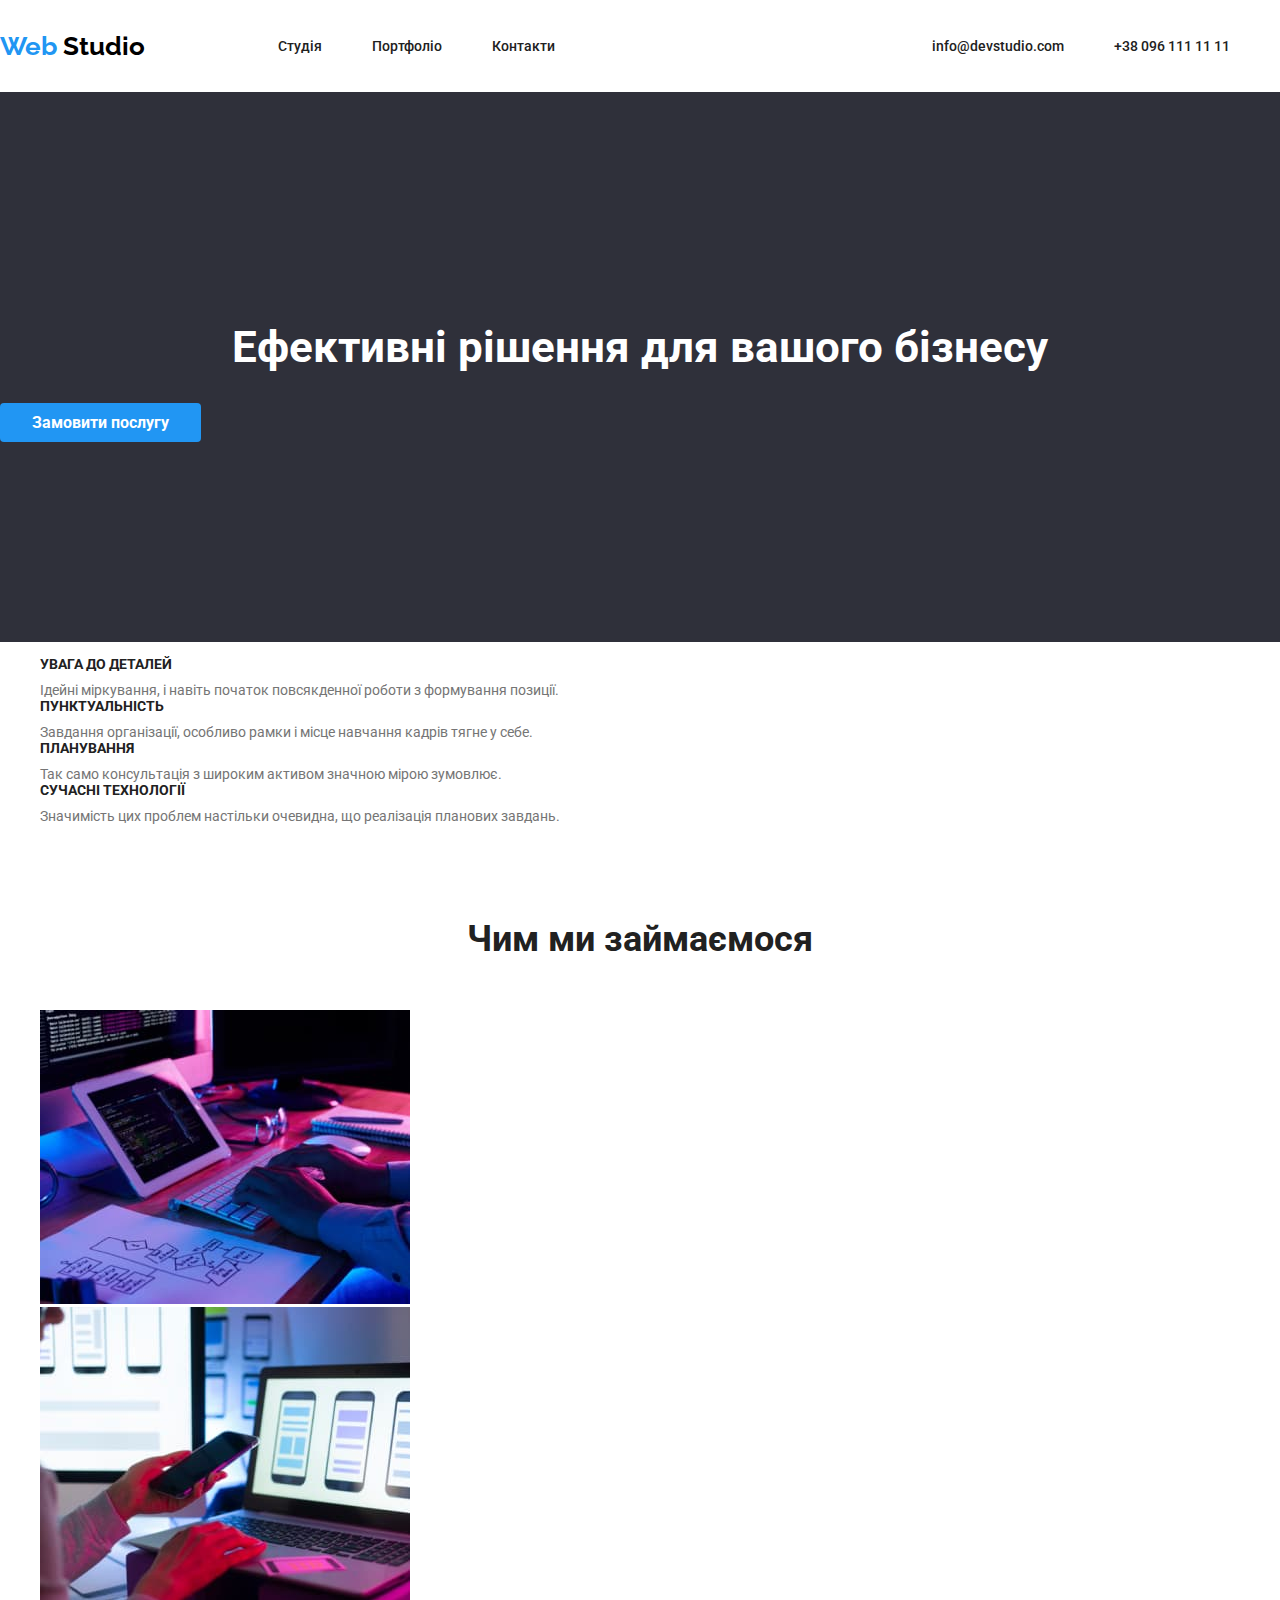
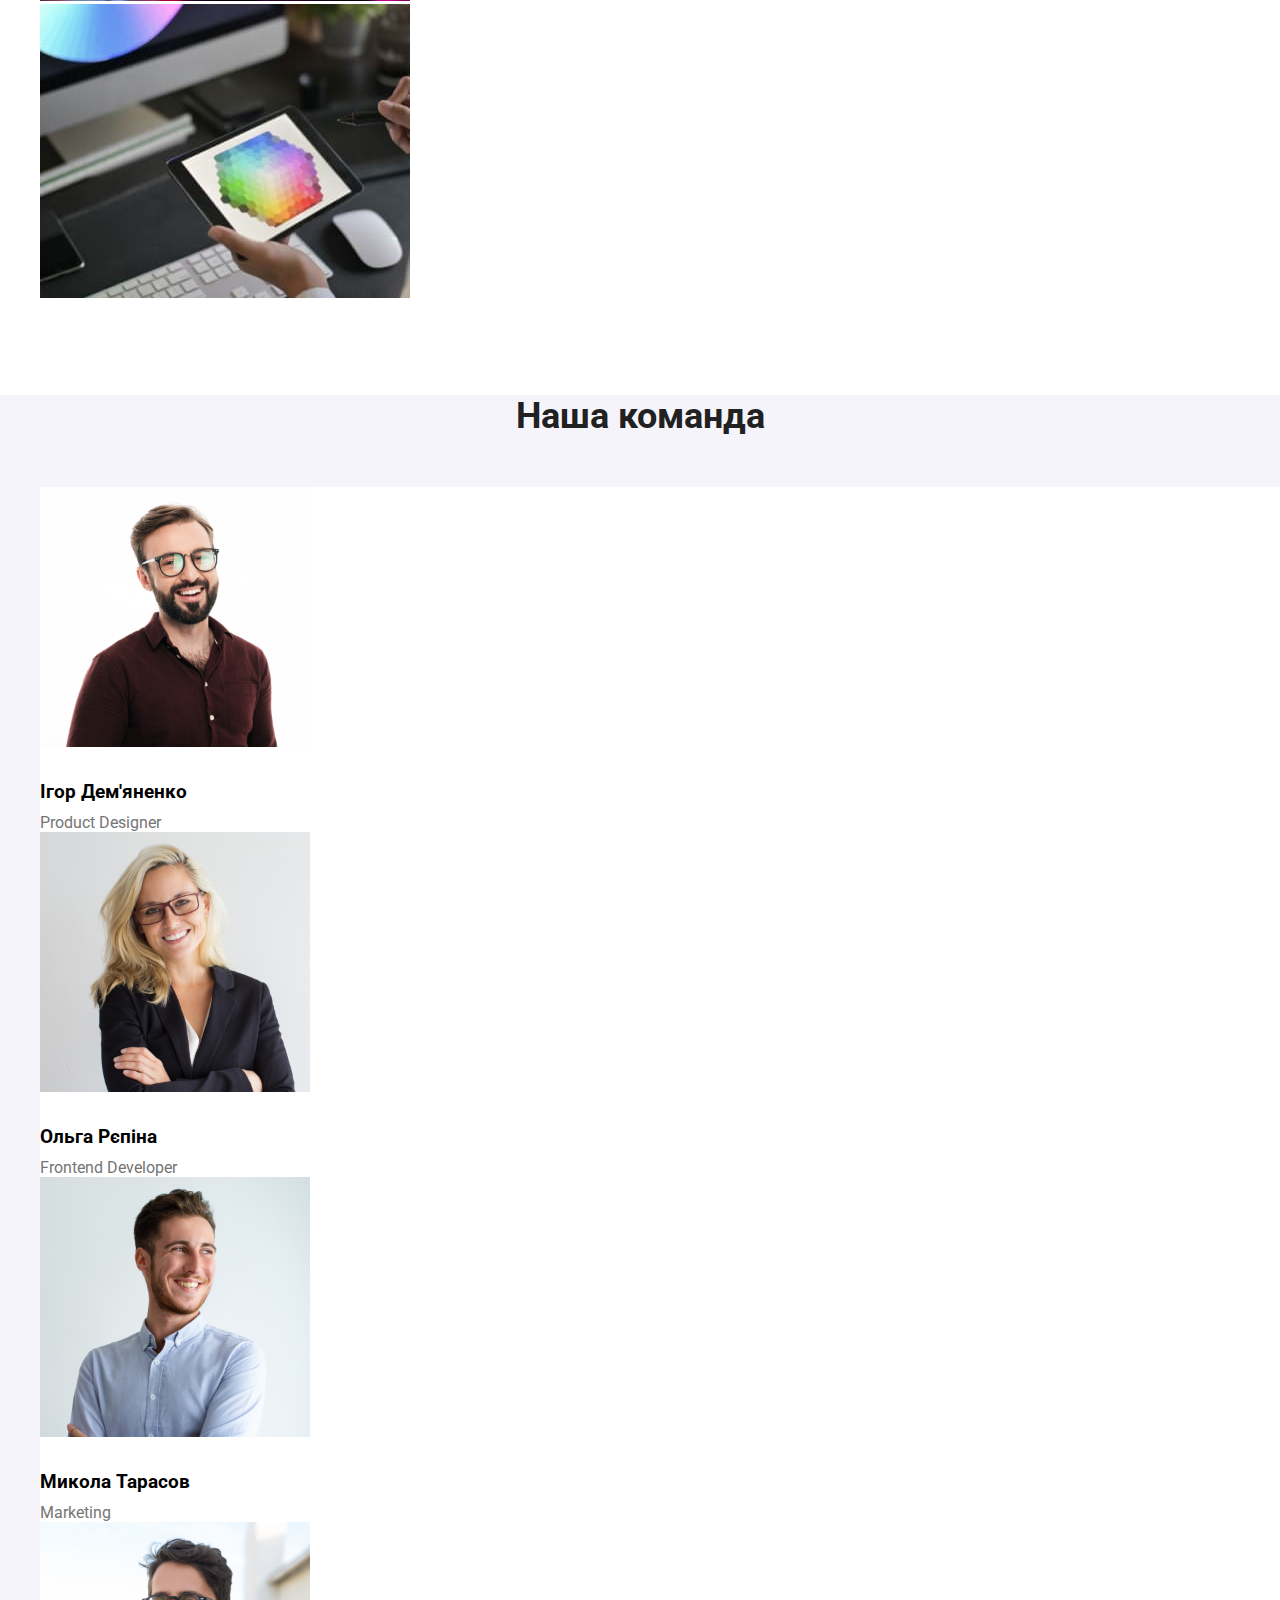
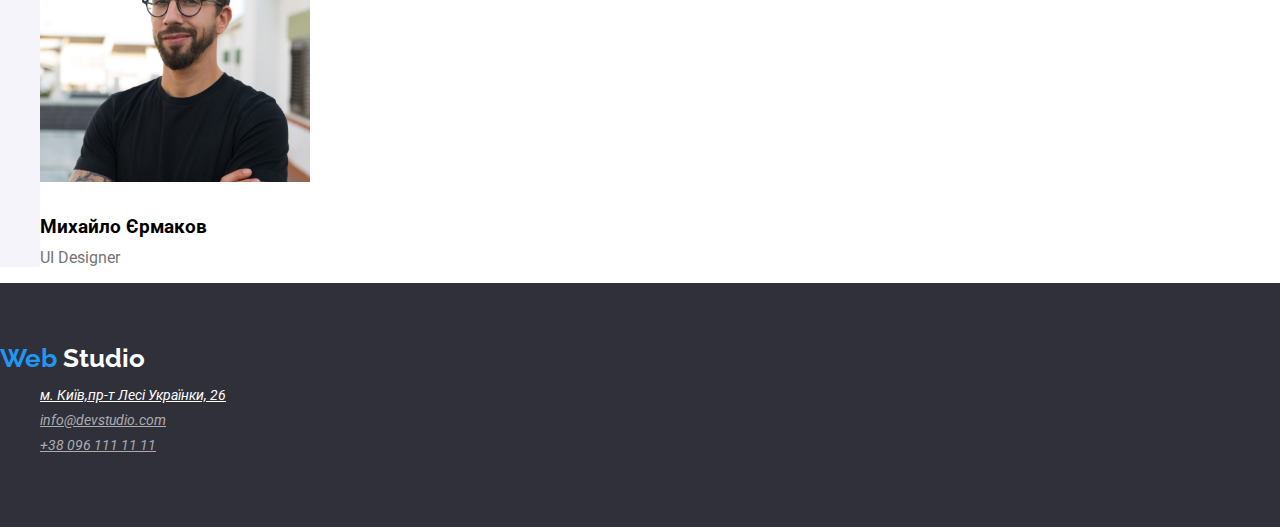
==== index.html @ c98c8016 "Initial commit" ====
<!DOCTYPE html>
<html lang="uk">
  <head>
    <meta charset="UTF-8" />
    <meta http-equiv="X-UA-Compatible" content="IE=edge" />
    <meta name="viewport" content="width=, initial-scale=1.0" />
    <title>Document</title>
    <link rel="preconnect" href="https://fonts.googleapis.com" />
    <link rel="preconnect" href="https://fonts.gstatic.com" crossorigin />
    <link
      href="https://fonts.googleapis.com/css2?family=Raleway:wght@700&family=Roboto:wght@400;500;700;900&display=swap"
      rel="stylesheet"
    />
    <link rel="stylesheet" href="css/styles.css" />
  </head>
  <body class="page">
    <!-- Header -->
    <header class="header">
      <nav class="nav">
        <div class="nav-left">
          <a href="index.html" class="logo">
            <span class="logo-1">Web</span>
            <span class="logo-2">Studio</span>
          </a>
          <ul class="links">
            <li><a href="index.html" class="link">Cтудія</a></li>
            <li><a href="portfolio.html" class="link">Портфоліо</a></li>
            <li><a href="#" class="link">Контакти</a></li>
          </ul>
        </div>
        <div class="nav-right">
          <ul class="links">
            <li>
              <a href="mailto:info@devstudio.com" class="link"
                >info@devstudio.com</a
              >
            </li>
            <li>
              <a href="tel:+380961111111" class="link">+38 096 111 11 11</a>
            </li>
          </ul>
        </div>
      </nav>
    </header>
    <!-- Content -->
    <main>
      <section class="business-block">
        <h1 class="hero-title">Ефективні рішення для вашого бізнесу</h1>
        <button class="button">Замовити послугу</button>
      </section>
      <section>
        <h2 hidden="Переваги роботи з нами"></h2>
        <ul class="list">
          <li>
            <h3 class="list-title">УВАГА ДО ДЕТАЛЕЙ</h3>
            <p class="text">
              Ідейні міркування, і навіть початок повсякденної роботи з
              формування позиції.
            </p>
          </li>
          <li>
            <h3 class="list-title">ПУНКТУАЛЬНІСТЬ</h3>
            <p class="text">
              Завдання організації, особливо рамки і місце навчання кадрів тягне
              у себе.
            </p>
          </li>
          <li>
            <h3 class="list-title">ПЛАНУВАННЯ</h3>
            <p class="text">
              Так само консультація з широким активом значною мірою зумовлює.
            </p>
          </li>
          <li>
            <h3 class="list-title">СУЧАСНІ ТЕХНОЛОГІЇ</h3>
            <p class="text">
              Значимість цих проблем настільки очевидна, що реалізація планових
              завдань.
            </p>
          </li>
        </ul>
      </section>
      <section class="service-block">
        <h2 class="title">Чим ми займаємося</h2>

        <ul class="list">
          <li>
            <img
              src="images/img-3.jpg"
              alt="розробник працює над кодом"
              width="370"
            />
          </li>
          <li>
            <img
              src="images/img-1.jpg"
              alt="людина розробляє додатки для телефонів"
              width="370"
            />
          </li>
          <li>
            <img
              src="images/img-2.jpg"
              alt="дизайнер підбирає гамму кольорів"
              width="370"
            />
          </li>
        </ul>
      </section>
      <section class="team-block">
        <h2 class="title">Наша команда</h2>
        <ul class="list">
          <li class="stuff-card">
            <img
              src="./images/img1.jpg"
              alt="хлопець в окулярах посміхається"
              width="270"
              height="260"
            />
            <h3 class="stuff-title">Ігор Дем'яненко</h3>
            <p class="text">Product Designer</p>
          </li>
          <li class="stuff-card">
            <img
              src="./images/img2.jpg"
              alt="дівчина зі світлим волоссям"
              width="270"
              height="260"
            />
            <h3 class="stuff-title">Ольга Рєпіна</h3>
            <p class="text">Frontend Developer</p>
          </li>
          <li class="stuff-card">
            <img
              src="./images/img3.jpg"
              alt="хлопець в сорочці"
              width="270"
              height="260"
            />
            <h3 class="stuff-title">Микола Тарасов</h3>
            <p class="text">Marketing</p>
          </li>
          <li class="stuff-card">
            <img
              src="./images/img4.jpg"
              alt="чоловік в чорному одязі"
              width="270"
              height="260"
            />
            <h3 class="stuff-title">Михайло Єрмаков</h3>
            <p class="text">UI Designer</p>
          </li>
        </ul>
      </section>
    </main>
    <!-- Footer -->
    <footer class="footer">
      <a href="index.html" class="logo">
        <span class="logo-1">Web</span>
        <span class="logo-3">Studio</span>
      </a>
      <address>
        <ul>
          <li class="footer-link">
            <a href="https://goo.gl/maps/7U3RjN2kpvTRgzjR8" class="navigation"
              >м. Київ,пр-т Лесі Українки, 26</a
            >
          </li>
          <li class="footer-link">
            <a href="mailto:info@devstudio.com" class="address"
              >info@devstudio.com</a
            >
          </li>
          <li class="footer-link">
            <a href="tel:+380961111111" class="address">+38 096 111 11 11</a>
          </li>
        </ul>
      </address>
    </footer>
  </body>
</html>
---- css/styles.css ----
:root {
  --active-color: #2196f3;
  --main-text-color: #000;
  --text-color: #212121;
  --main-back-color: #ffffff;
  --section-color: #2f303a;
  --address-color: #ffffff99;
  --team-back-color: #f5f4fa;
  --sub-text-color: #757575;
}
.page {
  font-family: Roboto, sans-serif;
  font-size: 14px;
  background-color: var(--main-back-color);
  margin: 0;
  color: var(--main-text-color);
}
.hero-title {
  font-size: 44px;
  color: var(--main-back-color);
  font-weight: 696;
  text-align: center;
}
.button {
  color: var(--main-back-color);
  background-color: var(--active-color);
  padding: 10px 32px;
  font-family: Roboto, sans-serif;
  font-size: 16px;
  font-weight: 700;
  border: none;
  border-radius: 4px;
  cursor: pointer;
}
.filter-button {
  color: var(--main-text-color);
  background-color: var(--team-back-color);
  padding: 10px 32px;
  font-family: Roboto, sans-serif;
  font-size: 16px;
  font-weight: 700;
  border: none;
  border-radius: 4px;
  cursor: pointer;
}
.filter-button:hover {
  background-color: var(--active-color);
  color: var(--main-back-color);
}
.list {
  list-style: none;
}
.text {
  margin: 10px 0 0 0;
  color: var(--sub-text-color);
  font-weight: 400;
}
.list-title {
  font-size: 14px;
  margin: 0;
  color: var(--text-color);
}
.title {
  margin: 94px 0px 50px 0px;
  font-size: 36px;
  text-align: center;
  color: var(--text-color);
}
.business-block {
  background-color: var(--section-color);
  padding: 200px 0;
}

/* --- */
.header {
  padding: 24px 0;
  background-color: var(--main-back-color);
}
.nav {
  display: flex;
  justify-content: space-between;
  align-items: center;
  color: var(--text-color);
}
.nav-left {
  display: flex;
  align-items: center;
  color: var(--text-color);
}

.logo {
  font-family: "Raleway", sans-serif;
  font-size: 26px;
  font-weight: 700;
  text-decoration: none;
  margin-right: 93px;
}
.logo-1 {
  color: var(--active-color);
}
.logo-2 {
  color: var(--main-text-color);
}
.logo-3 {
  color: var(--main-back-color);
}
/* --- */
.links {
  list-style: none;
  display: flex;
  color: var(--text-color);
}
.link {
  color: var(--text-color);
  text-decoration: none;
  font-weight: 500;
  margin-right: 50px;
}
.link:hover {
  color: var(--active-color);
}
.team-block {
  background-color: var(--team-back-color);
  font-size: 16px;
}
.service-block {
  margin-bottom: 94px;
}
.stuff-card {
  background-color: var(--main-back-color);
}
.stuff-title {
  margin: 30px 0 0 0;
}
.footer {
  background-color: var(--section-color);
  padding: 60px 0;
}
.footer-link {
  margin: 9px 0 0 0;
  list-style: none;
}
.address {
  font-size: 14px;
  color: var(--address-color);
  font-size: normal;
}
.navigation {
  color: var(--main-back-color);
}
.good-title {
  margin: 20px 0 0 0;
  font-size: 18px;
}
.buttons {
  margin-top: 94px;
}
.goods {
  margin: 34px 0 94px 0;
}
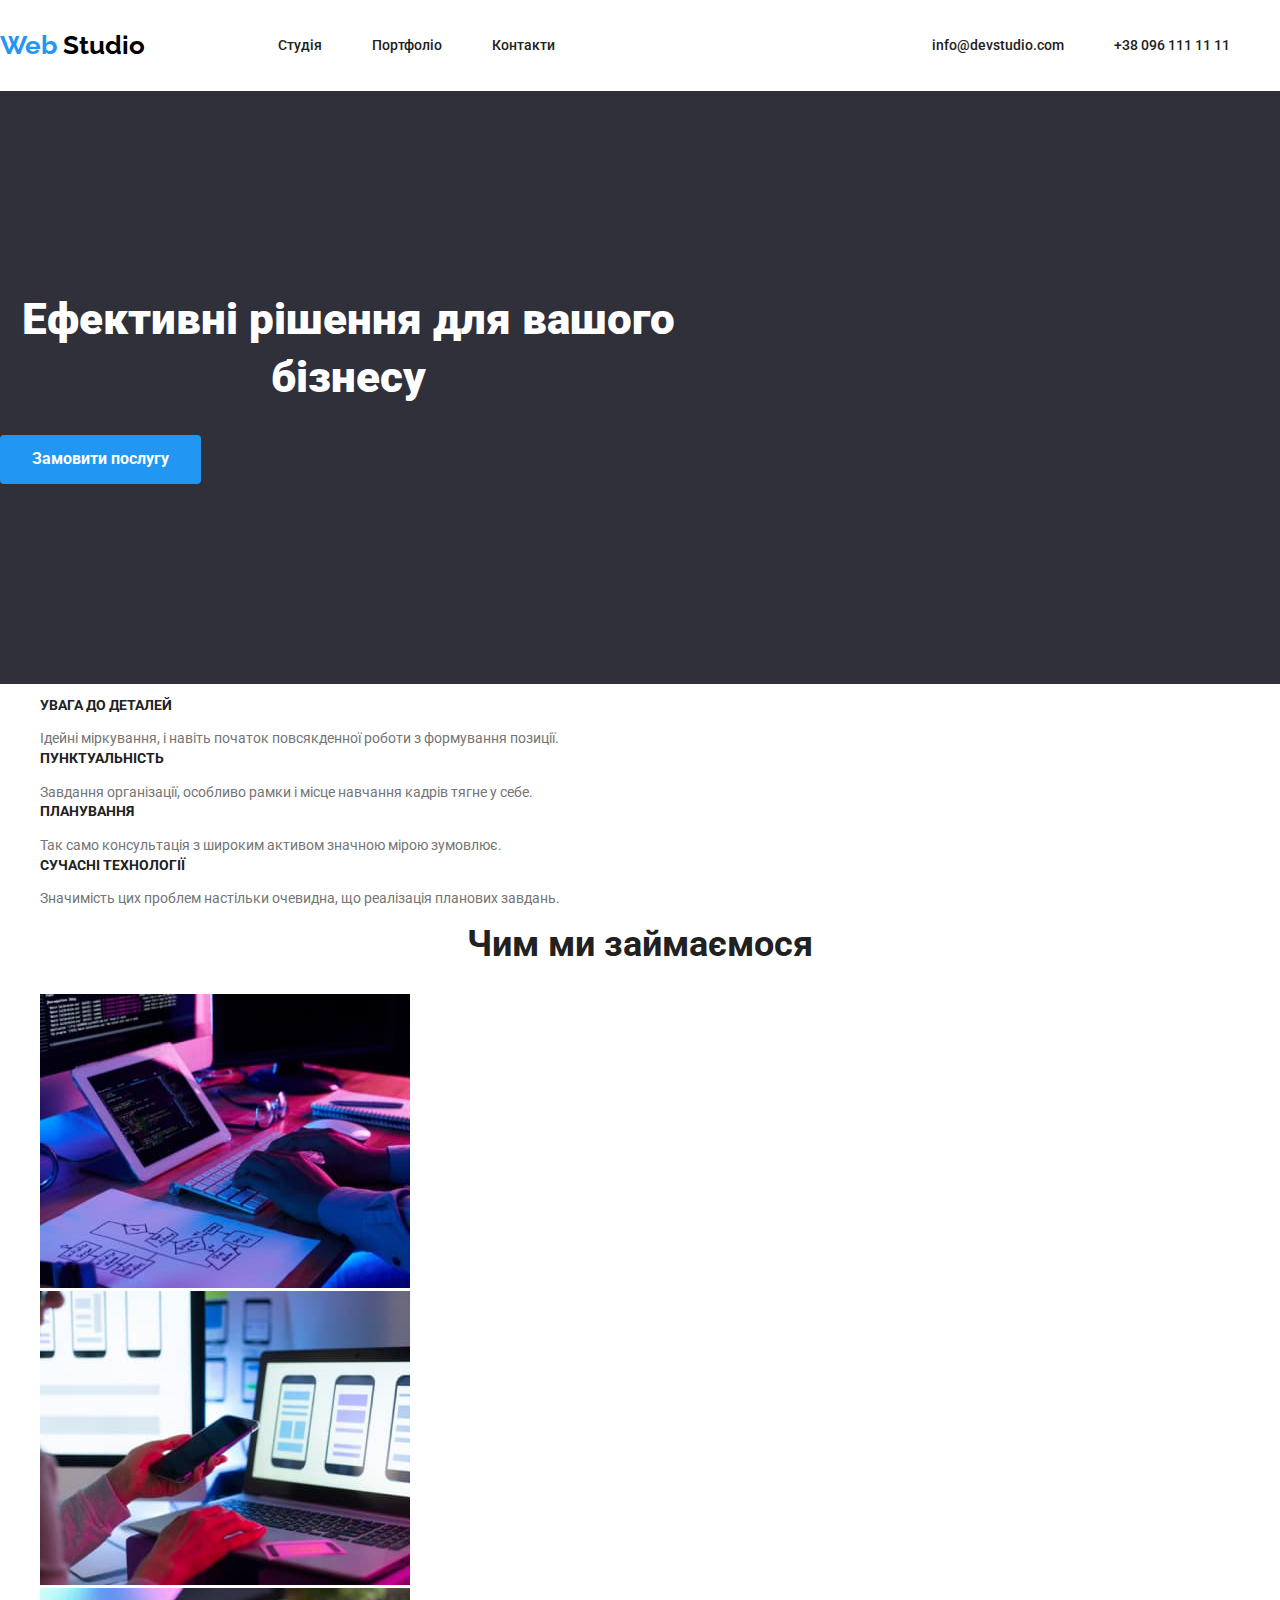
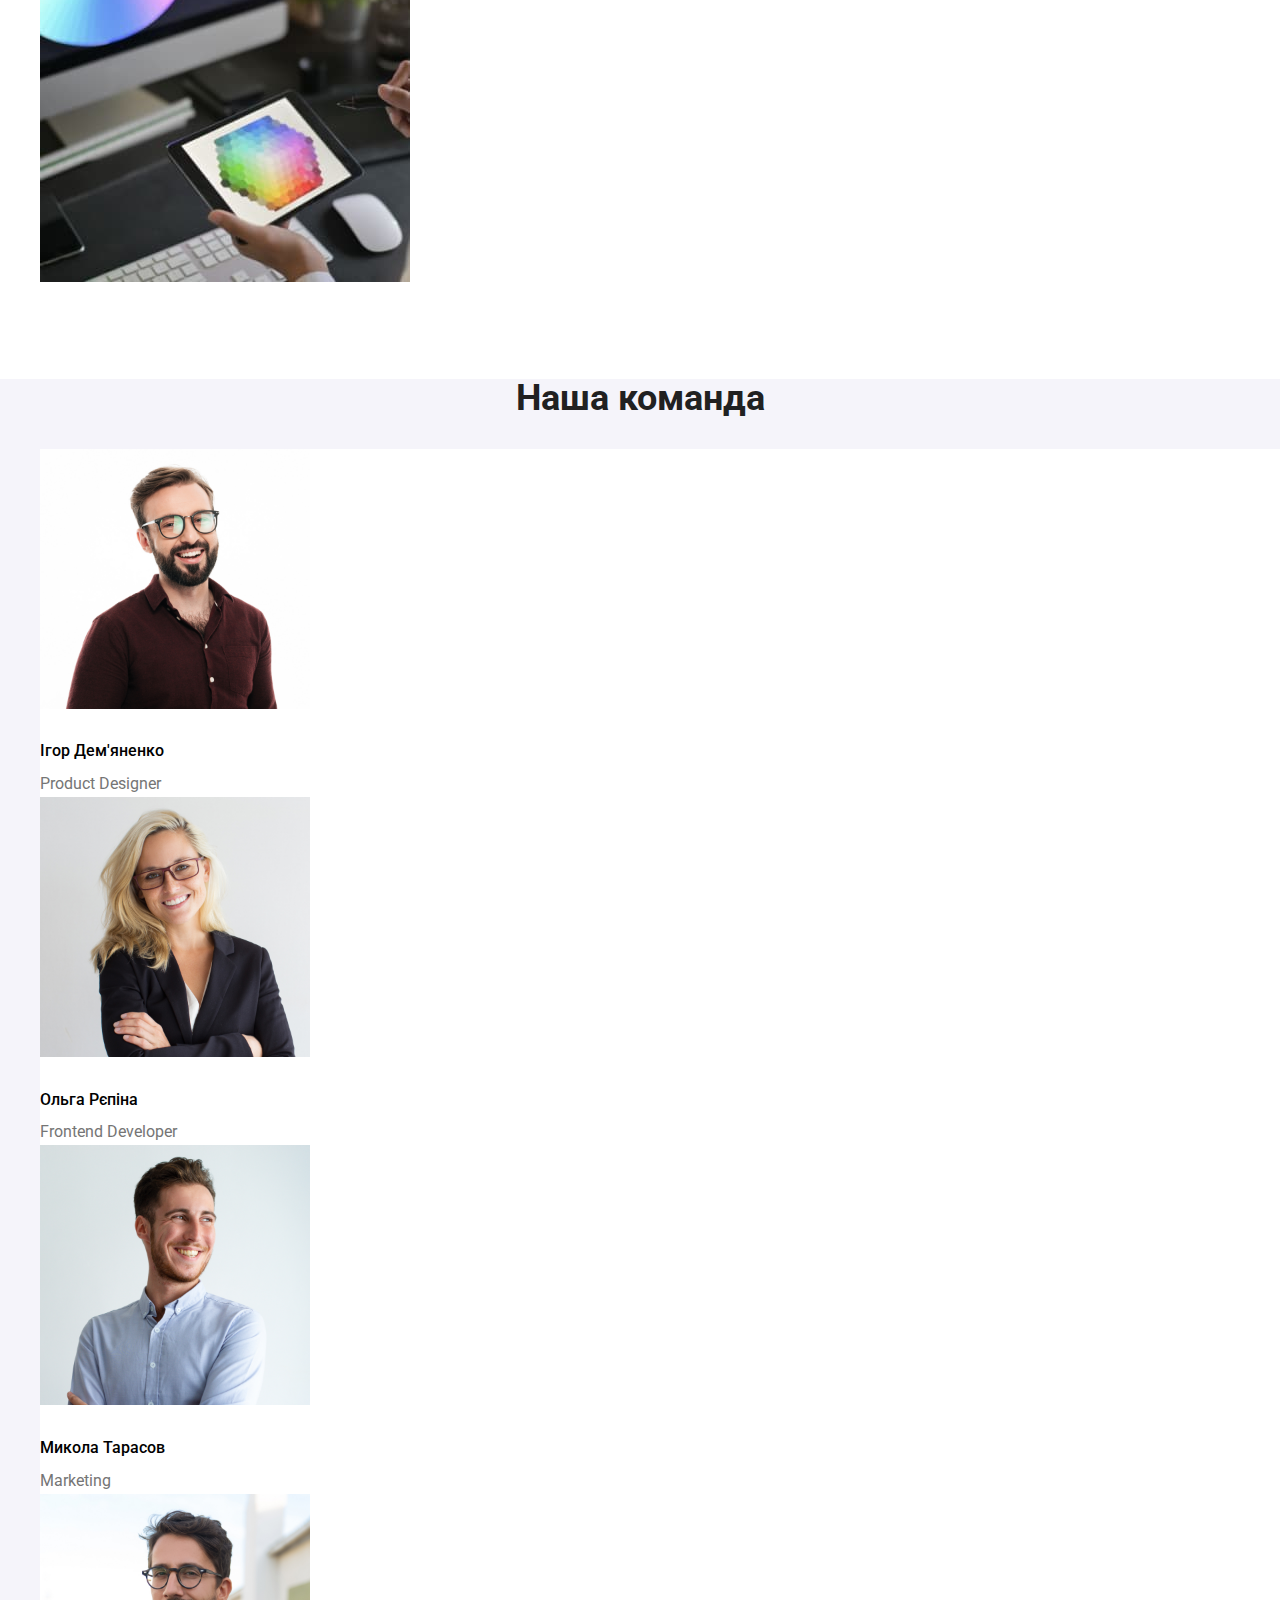
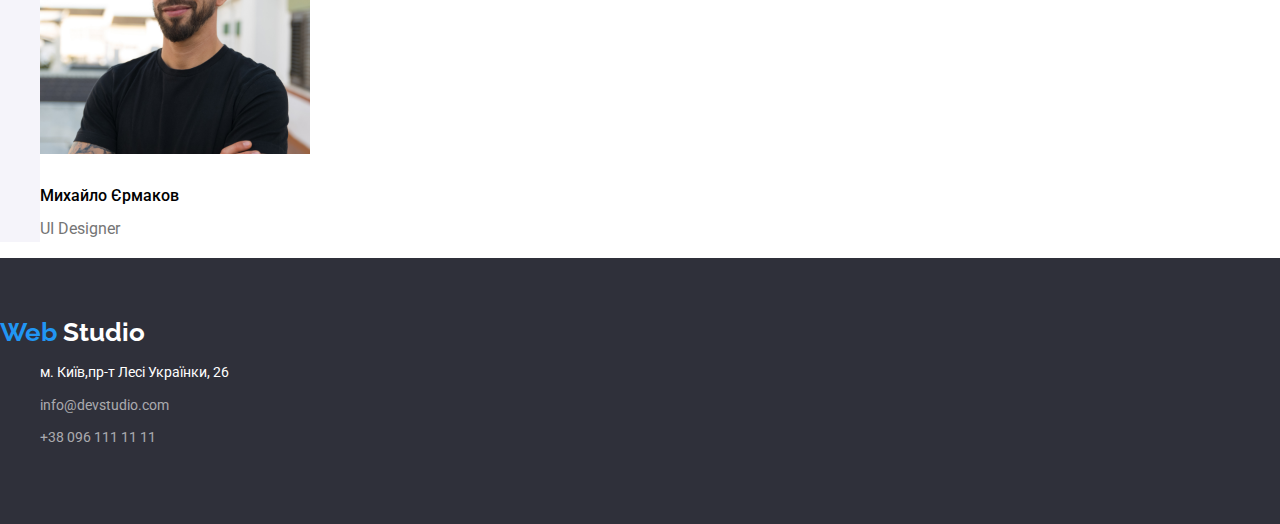
==== commit ea936364: "changes of 2th hw" ====
--- a/index.html
+++ b/index.html
@@ -7,6 +7,7 @@
     <title>Document</title>
     <link rel="preconnect" href="https://fonts.googleapis.com" />
     <link rel="preconnect" href="https://fonts.gstatic.com" crossorigin />
+
     <link
       href="https://fonts.googleapis.com/css2?family=Raleway:wght@700&family=Roboto:wght@400;500;700;900&display=swap"
       rel="stylesheet"
@@ -49,7 +50,7 @@
         <button class="button">Замовити послугу</button>
       </section>
       <section>
-        <h2 hidden="Переваги роботи з нами"></h2>
+        <h2 hidden>Переваги роботи з нами"></h2>
         <ul class="list">
           <li>
             <h3 class="list-title">УВАГА ДО ДЕТАЛЕЙ</h3>
@@ -159,7 +160,7 @@
         <span class="logo-1">Web</span>
         <span class="logo-3">Studio</span>
       </a>
-      <address>
+      <address class="address-view">
         <ul>
           <li class="footer-link">
             <a href="https://goo.gl/maps/7U3RjN2kpvTRgzjR8" class="navigation"
--- a/css/styles.css
+++ b/css/styles.css
@@ -7,6 +7,15 @@
   --address-color: #ffffff99;
   --team-back-color: #f5f4fa;
   --sub-text-color: #757575;
+}
+h1,
+h2,
+h3,
+h4,
+h5,
+h6,
+p {
+  margin-top: 0;
 }
 .page {
   font-family: Roboto, sans-serif;
@@ -18,19 +27,22 @@
 .hero-title {
   font-size: 44px;
   color: var(--main-back-color);
-  font-weight: 696;
+  font-weight: 900;
   text-align: center;
+  max-width: 696px;
+  line-height: 1.3;
 }
 .button {
   color: var(--main-back-color);
   background-color: var(--active-color);
   padding: 10px 32px;
-  font-family: Roboto, sans-serif;
+  font-family: inherit;
   font-size: 16px;
   font-weight: 700;
   border: none;
   border-radius: 4px;
   cursor: pointer;
+  line-height: 1.8;
 }
 .filter-button {
   color: var(--main-text-color);
@@ -42,6 +54,7 @@
   border: none;
   border-radius: 4px;
   cursor: pointer;
+  line-height: 1.6;
 }
 .filter-button:hover {
   background-color: var(--active-color);
@@ -53,18 +66,18 @@
 .text {
   margin: 10px 0 0 0;
   color: var(--sub-text-color);
-  font-weight: 400;
+  line-height: 1.7;
 }
 .list-title {
   font-size: 14px;
-  margin: 0;
   color: var(--text-color);
+  line-height: 1.1;
 }
 .title {
-  margin: 94px 0px 50px 0px;
   font-size: 36px;
   text-align: center;
   color: var(--text-color);
+  line-height: 1.1;
 }
 .business-block {
   background-color: var(--section-color);
@@ -94,6 +107,7 @@
   font-weight: 700;
   text-decoration: none;
   margin-right: 93px;
+  line-height: 1.1;
 }
 .logo-1 {
   color: var(--active-color);
@@ -109,12 +123,14 @@
   list-style: none;
   display: flex;
   color: var(--text-color);
+  line-height: 1.1;
 }
 .link {
   color: var(--text-color);
   text-decoration: none;
   font-weight: 500;
   margin-right: 50px;
+  line-height: 1.1;
 }
 .link:hover {
   color: var(--active-color);
@@ -122,6 +138,7 @@
 .team-block {
   background-color: var(--team-back-color);
   font-size: 16px;
+  line-height: 1.1;
 }
 .service-block {
   margin-bottom: 94px;
@@ -131,6 +148,9 @@
 }
 .stuff-title {
   margin: 30px 0 0 0;
+  font-size: 16px;
+  font-weight: 500;
+  line-height: 1.1;
 }
 .footer {
   background-color: var(--section-color);
@@ -139,11 +159,14 @@
 .footer-link {
   margin: 9px 0 0 0;
   list-style: none;
+  line-height: 1.7;
 }
 .address {
   font-size: 14px;
   color: var(--address-color);
-  font-size: normal;
+}
+.address-view {
+  font-style: normal;
 }
 .navigation {
   color: var(--main-back-color);
@@ -151,6 +174,7 @@
 .good-title {
   margin: 20px 0 0 0;
   font-size: 18px;
+  line-height: 2;
 }
 .buttons {
   margin-top: 94px;
@@ -158,3 +182,6 @@
 .goods {
   margin: 34px 0 94px 0;
 }
+a {
+  text-decoration: none;
+}
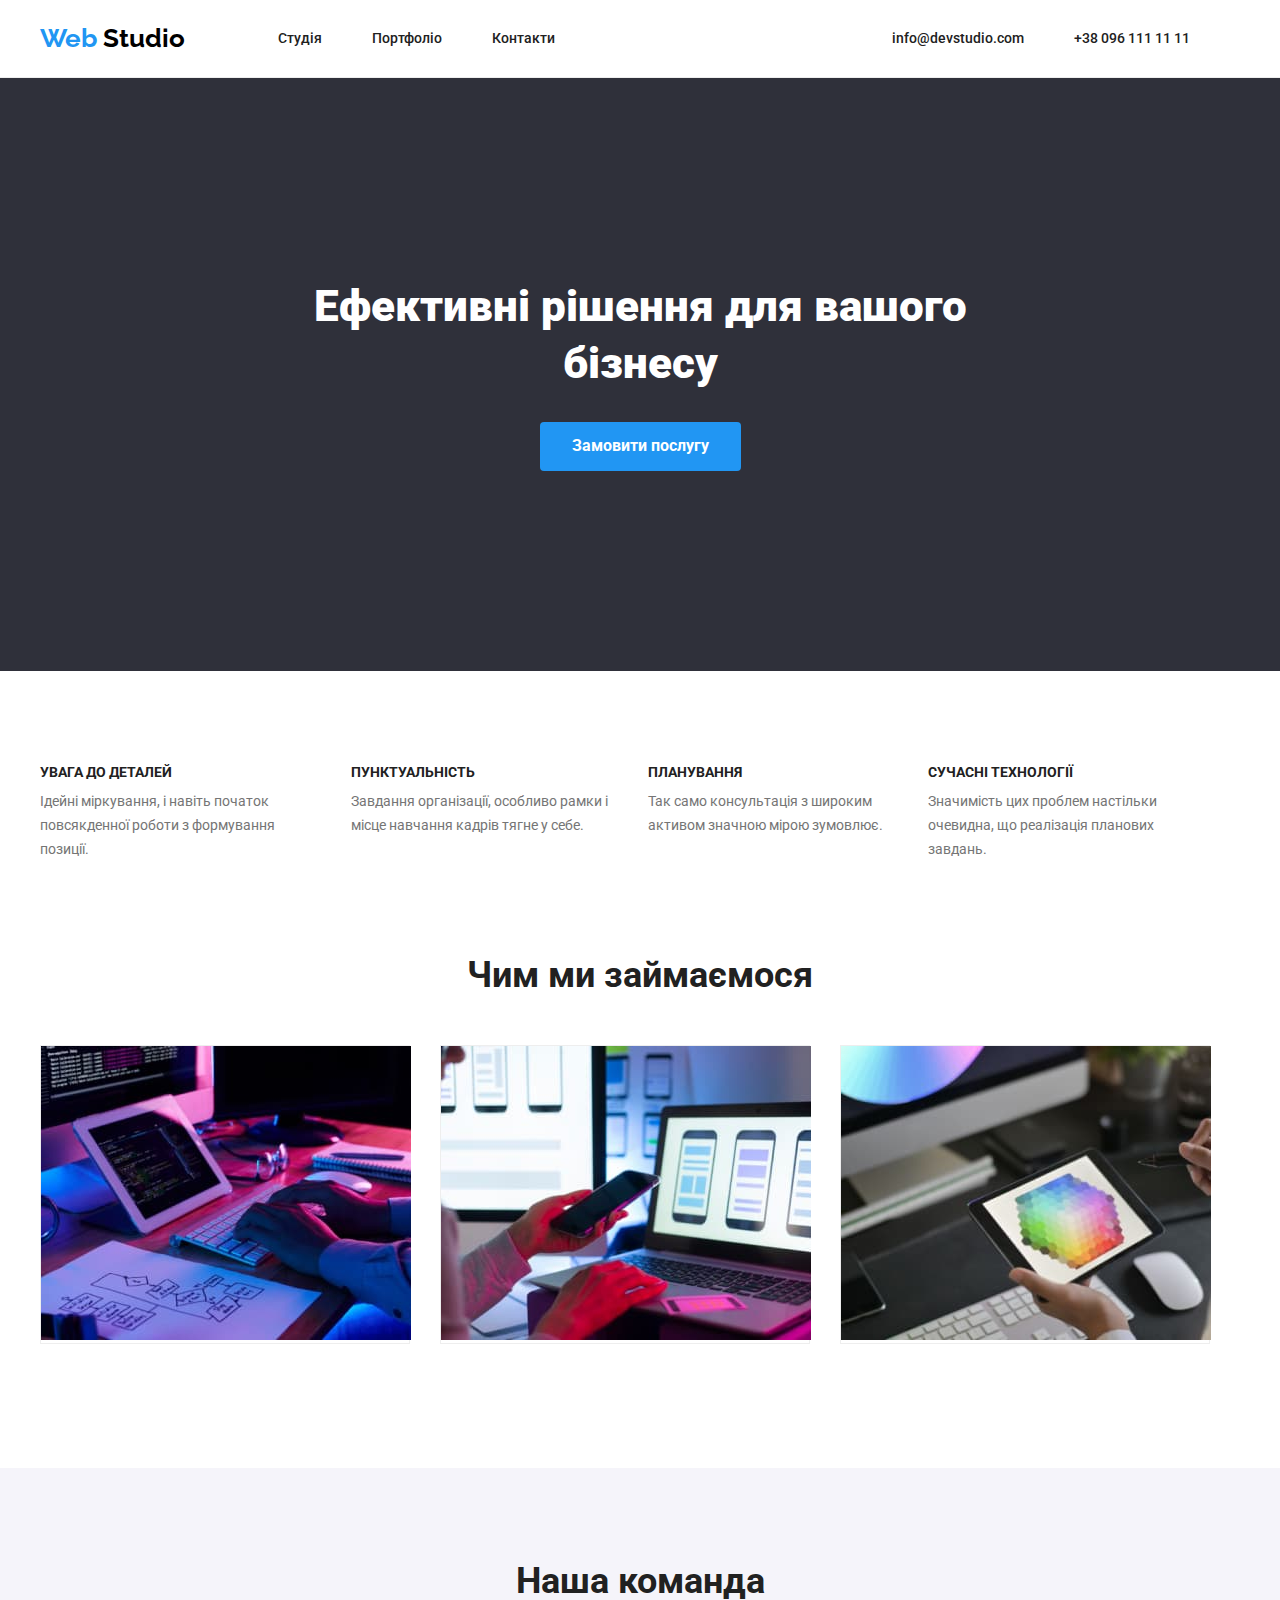
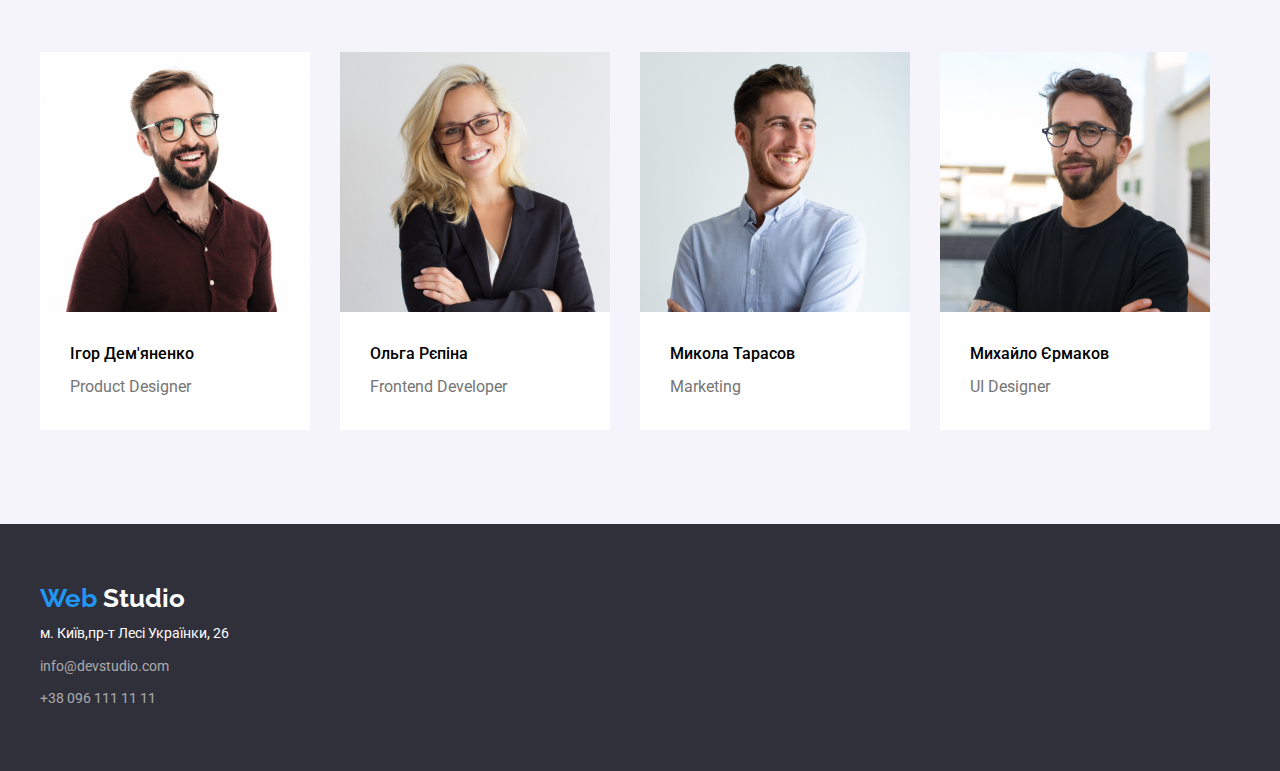
==== commit c1d6d08e: "final homework3" ====
--- a/index.html
+++ b/index.html
@@ -12,171 +12,200 @@
       href="https://fonts.googleapis.com/css2?family=Raleway:wght@700&family=Roboto:wght@400;500;700;900&display=swap"
       rel="stylesheet"
     />
+    <link
+      rel="stylesheet"
+      href="https://cdnjs.cloudflare.com/ajax/libs/modern-normalize/1.1.0/modern-normalize.min.css"
+      integrity="sha512-wpPYUAdjBVSE4KJnH1VR1HeZfpl1ub8YT/NKx4PuQ5NmX2tKuGu6U/JRp5y+Y8XG2tV+wKQpNHVUX03MfMFn9Q=="
+      crossorigin="anonymous"
+      referrerpolicy="no-referrer"
+    />
     <link rel="stylesheet" href="css/styles.css" />
   </head>
   <body class="page">
     <!-- Header -->
     <header class="header">
-      <nav class="nav">
-        <div class="nav-left">
-          <a href="index.html" class="logo">
-            <span class="logo-1">Web</span>
-            <span class="logo-2">Studio</span>
-          </a>
-          <ul class="links">
-            <li><a href="index.html" class="link">Cтудія</a></li>
-            <li><a href="portfolio.html" class="link">Портфоліо</a></li>
-            <li><a href="#" class="link">Контакти</a></li>
-          </ul>
-        </div>
-        <div class="nav-right">
-          <ul class="links">
-            <li>
-              <a href="mailto:info@devstudio.com" class="link"
-                >info@devstudio.com</a
-              >
-            </li>
-            <li>
-              <a href="tel:+380961111111" class="link">+38 096 111 11 11</a>
-            </li>
-          </ul>
-        </div>
-      </nav>
+      <div class="container">
+        <nav class="nav">
+          <div class="nav-left">
+            <a href="index.html" class="logo">
+              <span class="logo-1">Web</span>
+              <span class="logo-2">Studio</span>
+            </a>
+            <ul class="links">
+              <li><a href="index.html" class="link">Cтудія</a></li>
+              <li><a href="portfolio.html" class="link">Портфоліо</a></li>
+              <li><a href="#" class="link">Контакти</a></li>
+            </ul>
+          </div>
+          <div class="nav-right">
+            <ul class="links">
+              <li>
+                <a href="mailto:info@devstudio.com" class="link"
+                  >info@devstudio.com</a
+                >
+              </li>
+              <li>
+                <a href="tel:+380961111111" class="link">+38 096 111 11 11</a>
+              </li>
+            </ul>
+          </div>
+        </nav>
+      </div>
     </header>
     <!-- Content -->
     <main>
-      <section class="business-block">
-        <h1 class="hero-title">Ефективні рішення для вашого бізнесу</h1>
-        <button class="button">Замовити послугу</button>
-      </section>
-      <section>
-        <h2 hidden>Переваги роботи з нами"></h2>
-        <ul class="list">
-          <li>
-            <h3 class="list-title">УВАГА ДО ДЕТАЛЕЙ</h3>
-            <p class="text">
-              Ідейні міркування, і навіть початок повсякденної роботи з
-              формування позиції.
-            </p>
-          </li>
-          <li>
-            <h3 class="list-title">ПУНКТУАЛЬНІСТЬ</h3>
-            <p class="text">
-              Завдання організації, особливо рамки і місце навчання кадрів тягне
-              у себе.
-            </p>
-          </li>
-          <li>
-            <h3 class="list-title">ПЛАНУВАННЯ</h3>
-            <p class="text">
-              Так само консультація з широким активом значною мірою зумовлює.
-            </p>
-          </li>
-          <li>
-            <h3 class="list-title">СУЧАСНІ ТЕХНОЛОГІЇ</h3>
-            <p class="text">
-              Значимість цих проблем настільки очевидна, що реалізація планових
-              завдань.
-            </p>
-          </li>
-        </ul>
-      </section>
-      <section class="service-block">
-        <h2 class="title">Чим ми займаємося</h2>
+      <section class="section business-block">
+        <div class="container">
+          <div class="business-content">
+            <h1 class="hero-title">Ефективні рішення для вашого бізнесу</h1>
+            <button class="button">Замовити послугу</button>
+          </div>
+        </div>
+      </section>
+      <section class="section section-priority">
+        <div class="container">
+          <h2 hidden>Переваги роботи з нами</h2>
+          <ul class="list list-priority">
+            <li class="priority-item">
+              <h3 class="list-title">УВАГА ДО ДЕТАЛЕЙ</h3>
+              <p class="text">
+                Ідейні міркування, і навіть початок повсякденної роботи з
+                формування позиції.
+              </p>
+            </li>
+            <li class="priority-item">
+              <h3 class="list-title">ПУНКТУАЛЬНІСТЬ</h3>
+              <p class="text">
+                Завдання організації, особливо рамки і місце навчання кадрів
+                тягне у себе.
+              </p>
+            </li>
+            <li class="priority-item">
+              <h3 class="list-title">ПЛАНУВАННЯ</h3>
+              <p class="text">
+                Так само консультація з широким активом значною мірою зумовлює.
+              </p>
+            </li>
+            <li class="priority-item">
+              <h3 class="list-title">СУЧАСНІ ТЕХНОЛОГІЇ</h3>
+              <p class="text">
+                Значимість цих проблем настільки очевидна, що реалізація
+                планових завдань.
+              </p>
+            </li>
+          </ul>
+        </div>
+      </section>
+      <section class="section">
+        <div class="container">
+          <h2 class="title">Чим ми займаємося</h2>
 
-        <ul class="list">
-          <li>
-            <img
-              src="images/img-3.jpg"
-              alt="розробник працює над кодом"
-              width="370"
-            />
-          </li>
-          <li>
-            <img
-              src="images/img-1.jpg"
-              alt="людина розробляє додатки для телефонів"
-              width="370"
-            />
-          </li>
-          <li>
-            <img
-              src="images/img-2.jpg"
-              alt="дизайнер підбирає гамму кольорів"
-              width="370"
-            />
-          </li>
-        </ul>
-      </section>
-      <section class="team-block">
-        <h2 class="title">Наша команда</h2>
-        <ul class="list">
-          <li class="stuff-card">
-            <img
-              src="./images/img1.jpg"
-              alt="хлопець в окулярах посміхається"
-              width="270"
-              height="260"
-            />
-            <h3 class="stuff-title">Ігор Дем'яненко</h3>
-            <p class="text">Product Designer</p>
-          </li>
-          <li class="stuff-card">
-            <img
-              src="./images/img2.jpg"
-              alt="дівчина зі світлим волоссям"
-              width="270"
-              height="260"
-            />
-            <h3 class="stuff-title">Ольга Рєпіна</h3>
-            <p class="text">Frontend Developer</p>
-          </li>
-          <li class="stuff-card">
-            <img
-              src="./images/img3.jpg"
-              alt="хлопець в сорочці"
-              width="270"
-              height="260"
-            />
-            <h3 class="stuff-title">Микола Тарасов</h3>
-            <p class="text">Marketing</p>
-          </li>
-          <li class="stuff-card">
-            <img
-              src="./images/img4.jpg"
-              alt="чоловік в чорному одязі"
-              width="270"
-              height="260"
-            />
-            <h3 class="stuff-title">Михайло Єрмаков</h3>
-            <p class="text">UI Designer</p>
-          </li>
-        </ul>
+          <ul class="list list-images">
+            <li class="list-image">
+              <img
+                src="images/img-3.jpg"
+                alt="розробник працює над кодом"
+                width="370"
+              />
+            </li>
+            <li class="list-image">
+              <img
+                src="images/img-1.jpg"
+                alt="людина розробляє додатки для телефонів"
+                width="370"
+              />
+            </li>
+            <li class="list-image">
+              <img
+                src="images/img-2.jpg"
+                alt="дизайнер підбирає гамму кольорів"
+                width="370"
+              />
+            </li>
+          </ul>
+        </div>
+      </section>
+      <section class="section team-block">
+        <div class="container">
+          <h2 class="title">Наша команда</h2>
+          <ul class="list list-images">
+            <li class="stuff-card">
+              <img
+                src="./images/img1.jpg"
+                alt="хлопець в окулярах посміхається"
+                width="270"
+                height="260"
+              />
+              <div class="stuff-info">
+                <h3 class="stuff-title">Ігор Дем'яненко</h3>
+                <p class="text">Product Designer</p>
+              </div>
+            </li>
+            <li class="stuff-card">
+              <img
+                src="./images/img2.jpg"
+                alt="дівчина зі світлим волоссям"
+                width="270"
+                height="260"
+              />
+              <div class="stuff-info">
+                <h3 class="stuff-title">Ольга Рєпіна</h3>
+                <p class="text">Frontend Developer</p>
+              </div>
+            </li>
+            <li class="stuff-card">
+              <img
+                src="./images/img3.jpg"
+                alt="хлопець в сорочці"
+                width="270"
+                height="260"
+              />
+              <div class="stuff-info">
+                <h3 class="stuff-title">Микола Тарасов</h3>
+                <p class="text">Marketing</p>
+              </div>
+            </li>
+            <li class="stuff-card">
+              <img
+                src="./images/img4.jpg"
+                alt="чоловік в чорному одязі"
+                width="270"
+                height="260"
+              />
+              <div class="stuff-info">
+                <h3 class="stuff-title">Михайло Єрмаков</h3>
+                <p class="text">UI Designer</p>
+              </div>
+            </li>
+          </ul>
+        </div>
       </section>
     </main>
     <!-- Footer -->
     <footer class="footer">
-      <a href="index.html" class="logo">
-        <span class="logo-1">Web</span>
-        <span class="logo-3">Studio</span>
-      </a>
-      <address class="address-view">
-        <ul>
-          <li class="footer-link">
-            <a href="https://goo.gl/maps/7U3RjN2kpvTRgzjR8" class="navigation"
-              >м. Київ,пр-т Лесі Українки, 26</a
-            >
-          </li>
-          <li class="footer-link">
-            <a href="mailto:info@devstudio.com" class="address"
-              >info@devstudio.com</a
-            >
-          </li>
-          <li class="footer-link">
-            <a href="tel:+380961111111" class="address">+38 096 111 11 11</a>
-          </li>
-        </ul>
-      </address>
+      <div class="container">
+        <a href="index.html" class="logo">
+          <span class="logo-1">Web</span>
+          <span class="logo-3">Studio</span>
+        </a>
+        <address class="address-view">
+          <ul>
+            <li class="footer-link">
+              <a href="https://goo.gl/maps/7U3RjN2kpvTRgzjR8" class="navigation"
+                >м. Київ,пр-т Лесі Українки, 26</a
+              >
+            </li>
+            <li class="footer-link">
+              <a href="mailto:info@devstudio.com" class="address"
+                >info@devstudio.com</a
+              >
+            </li>
+            <li class="footer-link">
+              <a href="tel:+380961111111" class="address">+38 096 111 11 11</a>
+            </li>
+          </ul>
+        </address>
+      </div>
     </footer>
   </body>
 </html>
--- a/css/styles.css
+++ b/css/styles.css
@@ -7,7 +7,9 @@
   --address-color: #ffffff99;
   --team-back-color: #f5f4fa;
   --sub-text-color: #757575;
-}
+  --border-color: #eee;
+}
+
 h1,
 h2,
 h3,
@@ -15,7 +17,11 @@
 h5,
 h6,
 p {
-  margin-top: 0;
+  margin: 0;
+}
+ul {
+  padding: 0;
+  margin: 0;
 }
 .page {
   font-family: Roboto, sans-serif;
@@ -24,6 +30,16 @@
   margin: 0;
   color: var(--main-text-color);
 }
+.container {
+  width: 1200px;
+  margin: 0 auto;
+}
+.section {
+  padding: 94px 0;
+}
+.section-priority {
+  padding-bottom: 0;
+}
 .hero-title {
   font-size: 44px;
   color: var(--main-back-color);
@@ -36,6 +52,7 @@
   color: var(--main-back-color);
   background-color: var(--active-color);
   padding: 10px 32px;
+  margin-top: 30px;
   font-family: inherit;
   font-size: 16px;
   font-weight: 700;
@@ -55,6 +72,7 @@
   border-radius: 4px;
   cursor: pointer;
   line-height: 1.6;
+  margin-right: 8px;
 }
 .filter-button:hover {
   background-color: var(--active-color);
@@ -63,15 +81,39 @@
 .list {
   list-style: none;
 }
+.list-images {
+  display: flex;
+  justify-content: center;
+  margin-top: 50px;
+}
+.list-image {
+  margin: 0 30px 30px 0;
+  border: 1px solid var(--border-color);
+  box-sizing: border-box;
+  width: 370px;
+}
+.title-subtitle-block {
+  padding: 30px;
+}
+.list-priority {
+  display: flex;
+  justify-content: center;
+}
+.priority-item {
+  margin-right: 30px;
+}
 .text {
-  margin: 10px 0 0 0;
   color: var(--sub-text-color);
   line-height: 1.7;
 }
+.stuff-info {
+  padding: 30px;
+}
 .list-title {
   font-size: 14px;
   color: var(--text-color);
   line-height: 1.1;
+  margin-bottom: 10px;
 }
 .title {
   font-size: 36px;
@@ -82,12 +124,18 @@
 .business-block {
   background-color: var(--section-color);
   padding: 200px 0;
+}
+.business-content {
+  display: flex;
+  align-items: center;
+  flex-direction: column;
 }
 
 /* --- */
 .header {
   padding: 24px 0;
   background-color: var(--main-back-color);
+  border-bottom: 1px solid var(--border-color);
 }
 .nav {
   display: flex;
@@ -140,14 +188,12 @@
   font-size: 16px;
   line-height: 1.1;
 }
-.service-block {
-  margin-bottom: 94px;
-}
 .stuff-card {
   background-color: var(--main-back-color);
+  margin-right: 30px;
 }
 .stuff-title {
-  margin: 30px 0 0 0;
+  margin-bottom: 10px;
   font-size: 16px;
   font-weight: 500;
   line-height: 1.1;
@@ -172,15 +218,22 @@
   color: var(--main-back-color);
 }
 .good-title {
-  margin: 20px 0 0 0;
   font-size: 18px;
   line-height: 2;
 }
 .buttons {
   margin-top: 94px;
 }
+.buttons-content {
+  display: flex;
+  justify-content: center;
+}
 .goods {
-  margin: 34px 0 94px 0;
+  margin: 50px 0 94px 0;
+}
+.list-goods {
+  display: flex;
+  flex-wrap: wrap;
 }
 a {
   text-decoration: none;
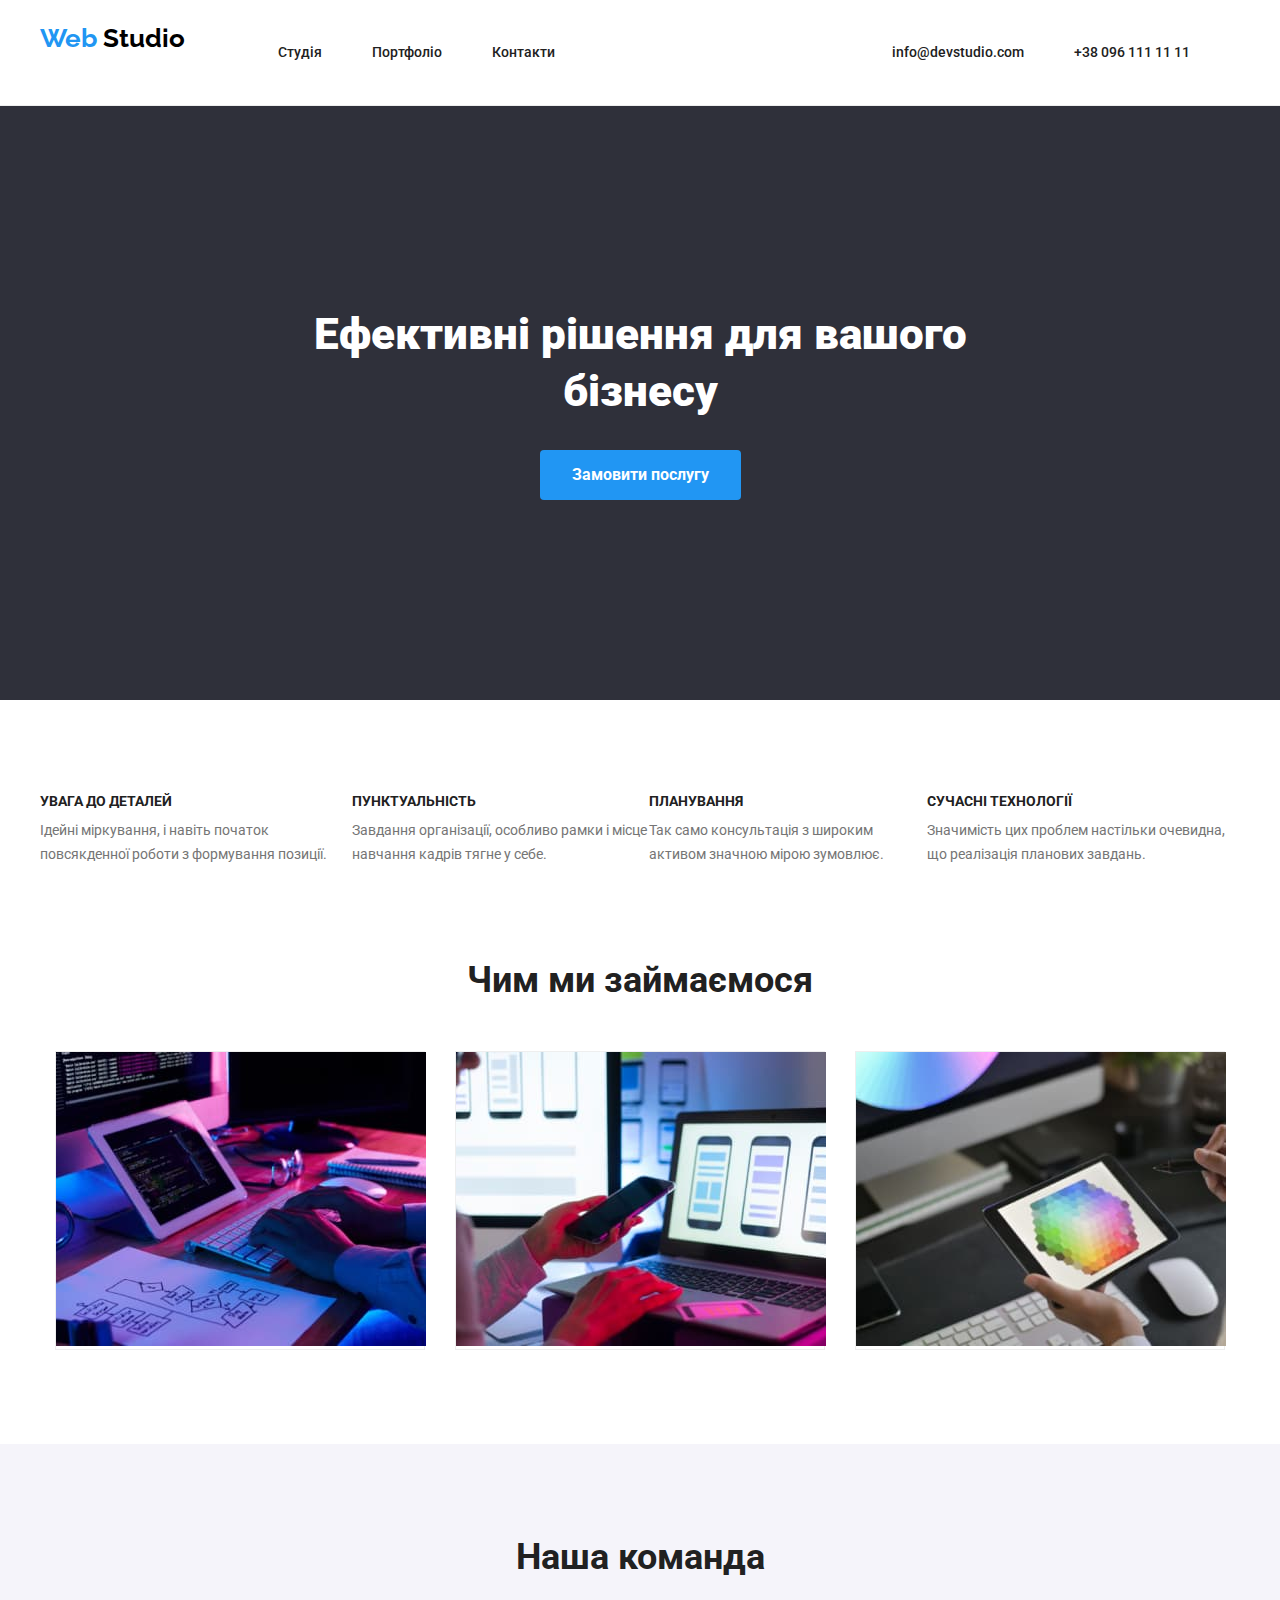
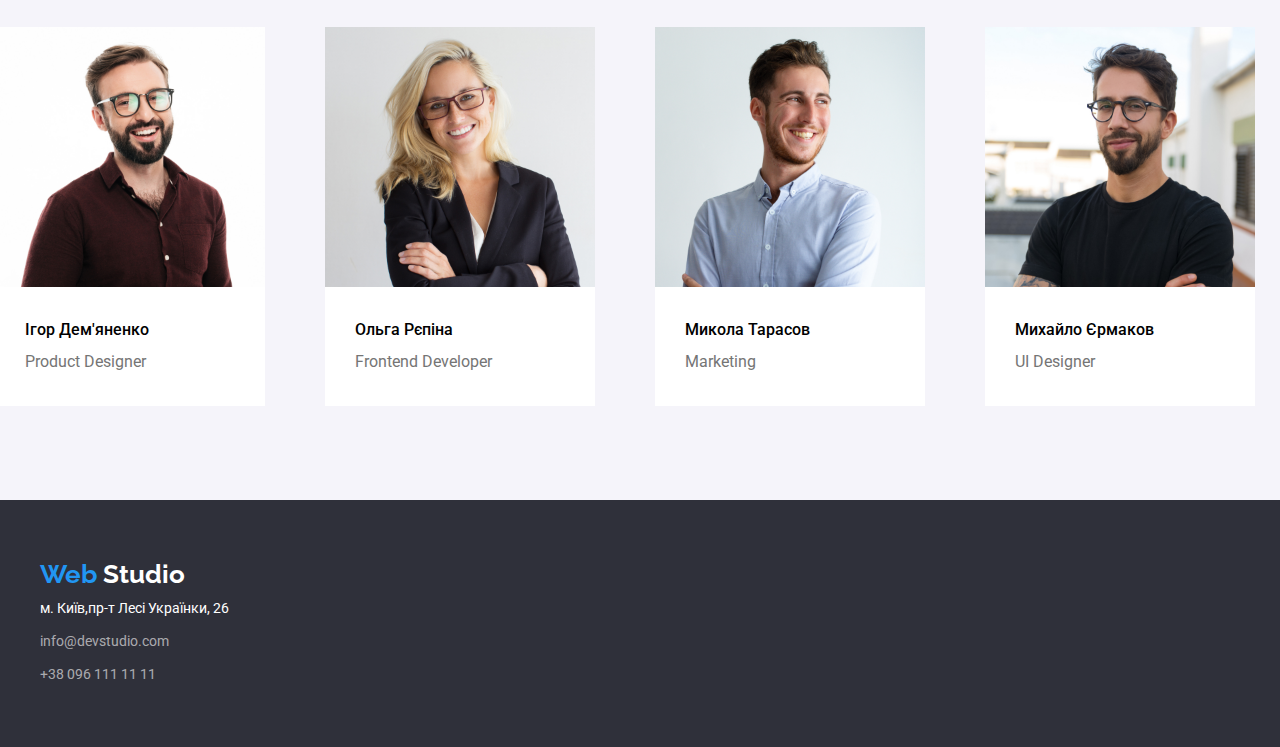
==== commit 0a2c3fac: "fixed styles" ====
--- a/index.html
+++ b/index.html
@@ -190,17 +190,17 @@
         </a>
         <address class="address-view">
           <ul>
-            <li class="footer-link">
+            <li class="footer-link footer-links">
               <a href="https://goo.gl/maps/7U3RjN2kpvTRgzjR8" class="navigation"
                 >м. Київ,пр-т Лесі Українки, 26</a
               >
             </li>
-            <li class="footer-link">
+            <li class="footer-link footer-links">
               <a href="mailto:info@devstudio.com" class="address"
                 >info@devstudio.com</a
               >
             </li>
-            <li class="footer-link">
+            <li class="footer-link footer-links">
               <a href="tel:+380961111111" class="address">+38 096 111 11 11</a>
             </li>
           </ul>
--- a/css/styles.css
+++ b/css/styles.css
@@ -18,6 +18,7 @@
 h6,
 p {
   margin: 0;
+  padding: 0;
 }
 ul {
   padding: 0;
@@ -33,6 +34,7 @@
 .container {
   width: 1200px;
   margin: 0 auto;
+  padding: 0 15px;
 }
 .section {
   padding: 94px 0;
@@ -59,7 +61,7 @@
   border: none;
   border-radius: 4px;
   cursor: pointer;
-  line-height: 1.8;
+  line-height: 1.88;
 }
 .filter-button {
   color: var(--main-text-color);
@@ -85,9 +87,9 @@
   display: flex;
   justify-content: center;
   margin-top: 50px;
+  gap: 30px;
 }
 .list-image {
-  margin: 0 30px 30px 0;
   border: 1px solid var(--border-color);
   box-sizing: border-box;
   width: 370px;
@@ -99,7 +101,7 @@
   display: flex;
   justify-content: center;
 }
-.priority-item {
+.priority-item:nth-child() {
   margin-right: 30px;
 }
 .text {
@@ -155,6 +157,7 @@
   font-weight: 700;
   text-decoration: none;
   margin-right: 93px;
+  margin-bottom: 28px;
   line-height: 1.1;
 }
 .logo-1 {
@@ -207,6 +210,9 @@
   list-style: none;
   line-height: 1.7;
 }
+.footer-links :nth-child(2n) {
+  margin-bottom: 9px;
+}
 .address {
   font-size: 14px;
   color: var(--address-color);
@@ -234,6 +240,7 @@
 .list-goods {
   display: flex;
   flex-wrap: wrap;
+  gap: 30px;
 }
 a {
   text-decoration: none;
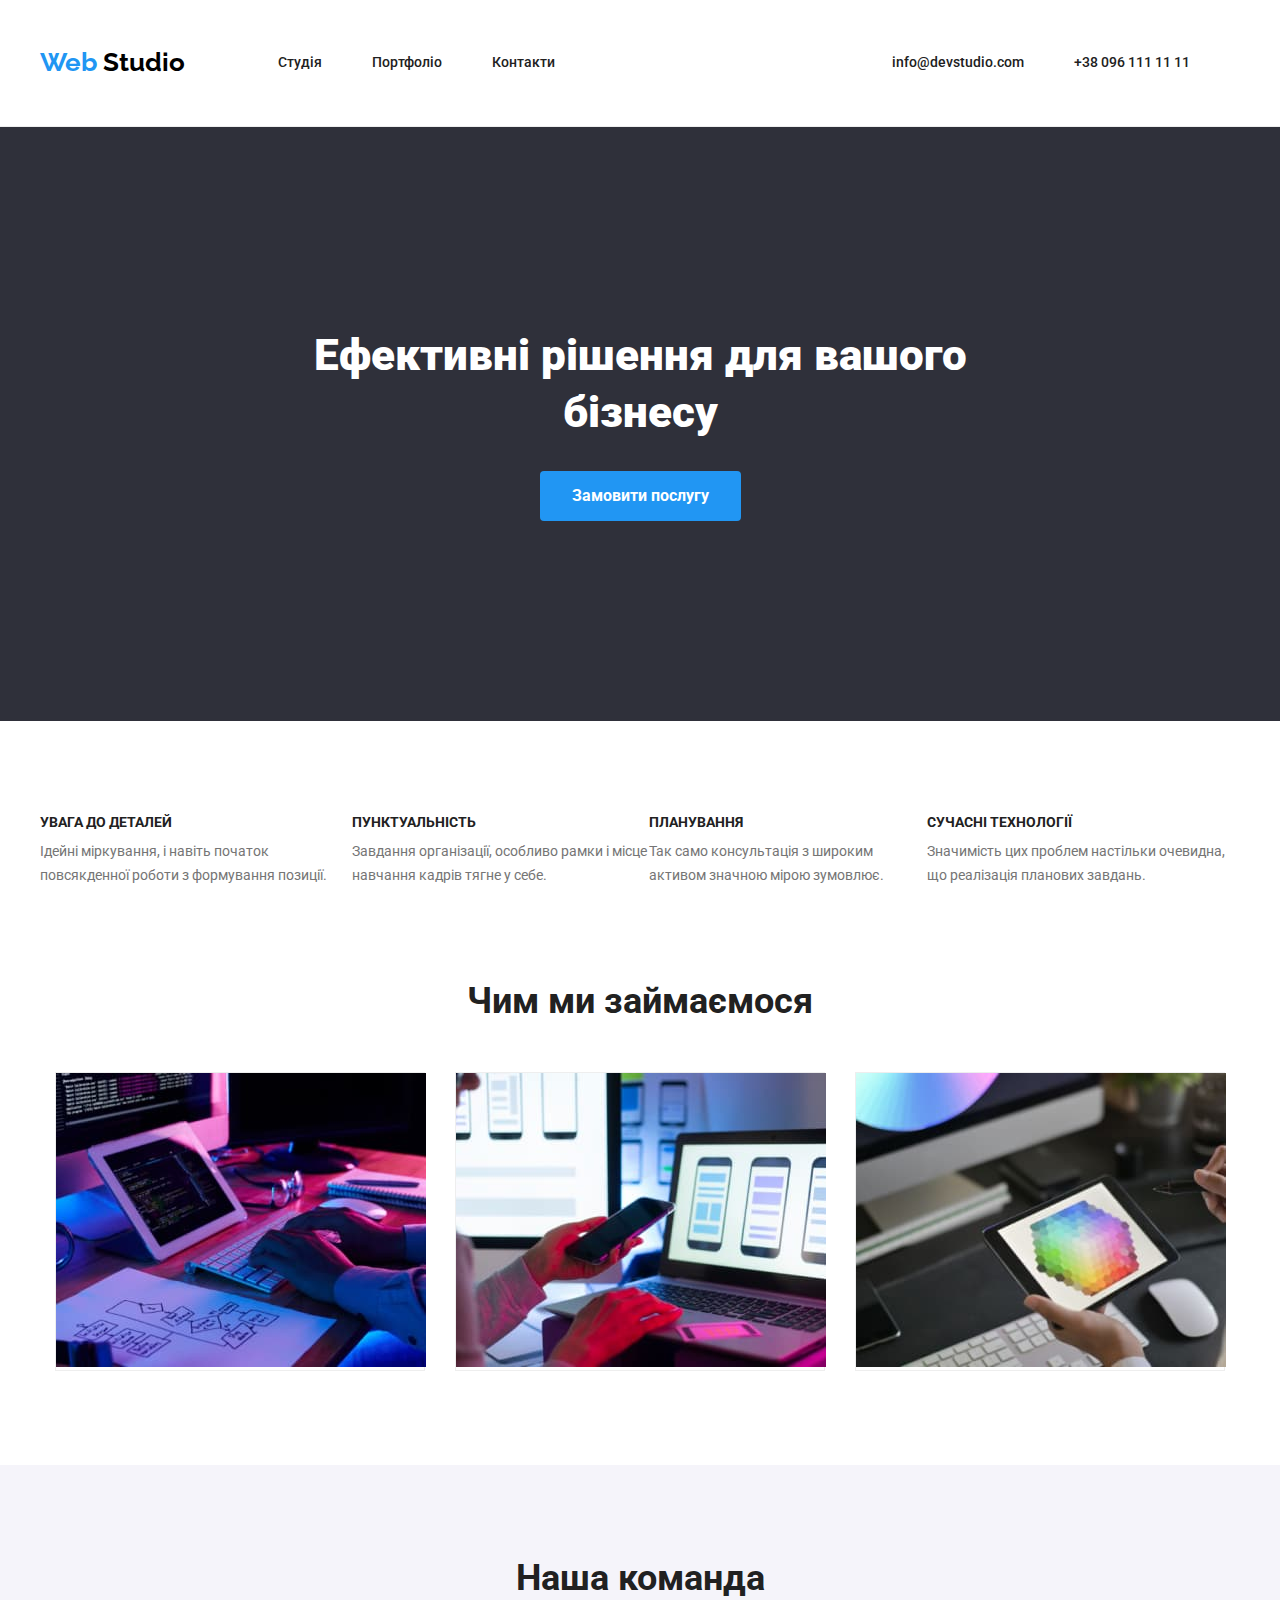
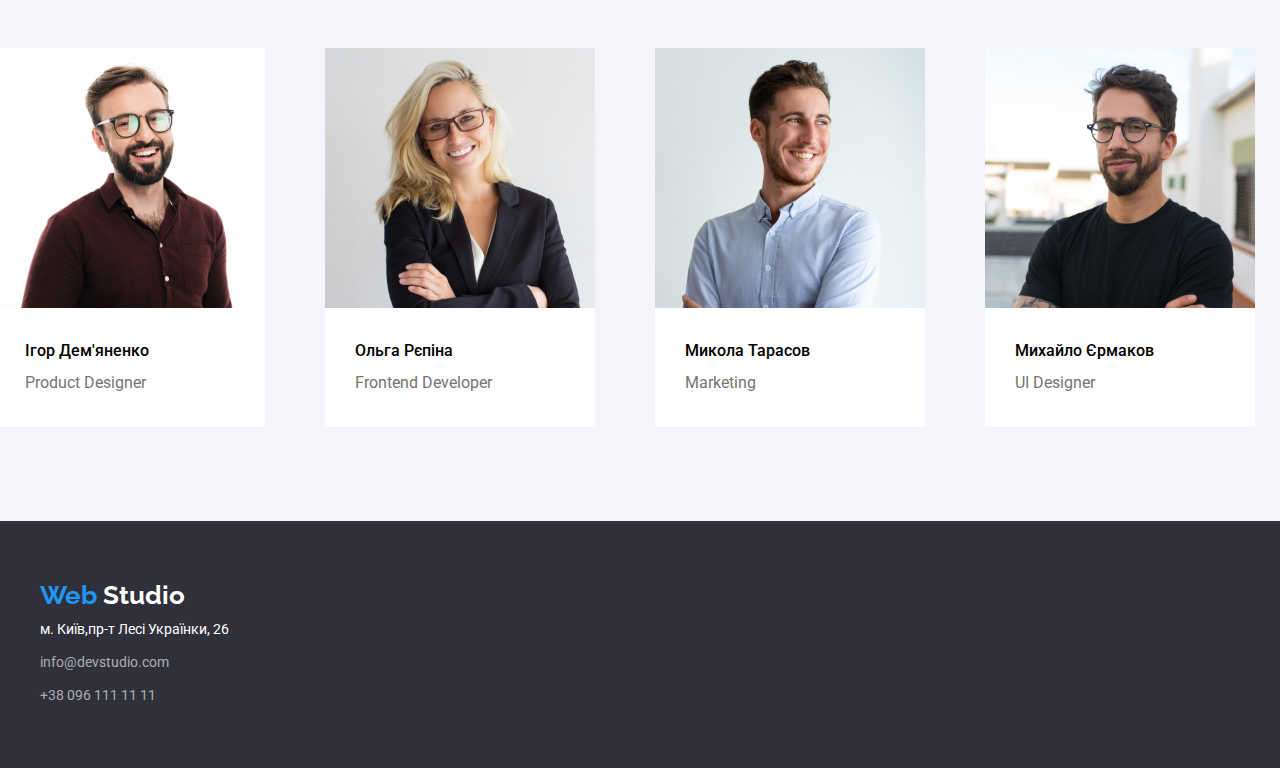
==== commit 4b0b9c2b: "fixed logo and address" ====
--- a/index.html
+++ b/index.html
@@ -27,7 +27,7 @@
       <div class="container">
         <nav class="nav">
           <div class="nav-left">
-            <a href="index.html" class="logo">
+            <a href="index.html" class="logo header-logo">
               <span class="logo-1">Web</span>
               <span class="logo-2">Studio</span>
             </a>
@@ -191,7 +191,11 @@
         <address class="address-view">
           <ul>
             <li class="footer-link footer-links">
-              <a href="https://goo.gl/maps/7U3RjN2kpvTRgzjR8" class="navigation"
+              <a
+                href="https://goo.gl/maps/7U3RjN2kpvTRgzjR8"
+                target="_blank"
+                rel="noreferrer noopener"
+                class="navigation"
                 >м. Київ,пр-т Лесі Українки, 26</a
               >
             </li>
--- a/css/styles.css
+++ b/css/styles.css
@@ -157,7 +157,7 @@
   font-weight: 700;
   text-decoration: none;
   margin-right: 93px;
-  margin-bottom: 28px;
+  margin-bottom: 20px;
   line-height: 1.1;
 }
 .logo-1 {
@@ -168,6 +168,10 @@
 }
 .logo-3 {
   color: var(--main-back-color);
+}
+.header-logo {
+  margin-top: 24px;
+  margin-bottom: 25px;
 }
 /* --- */
 .links {
